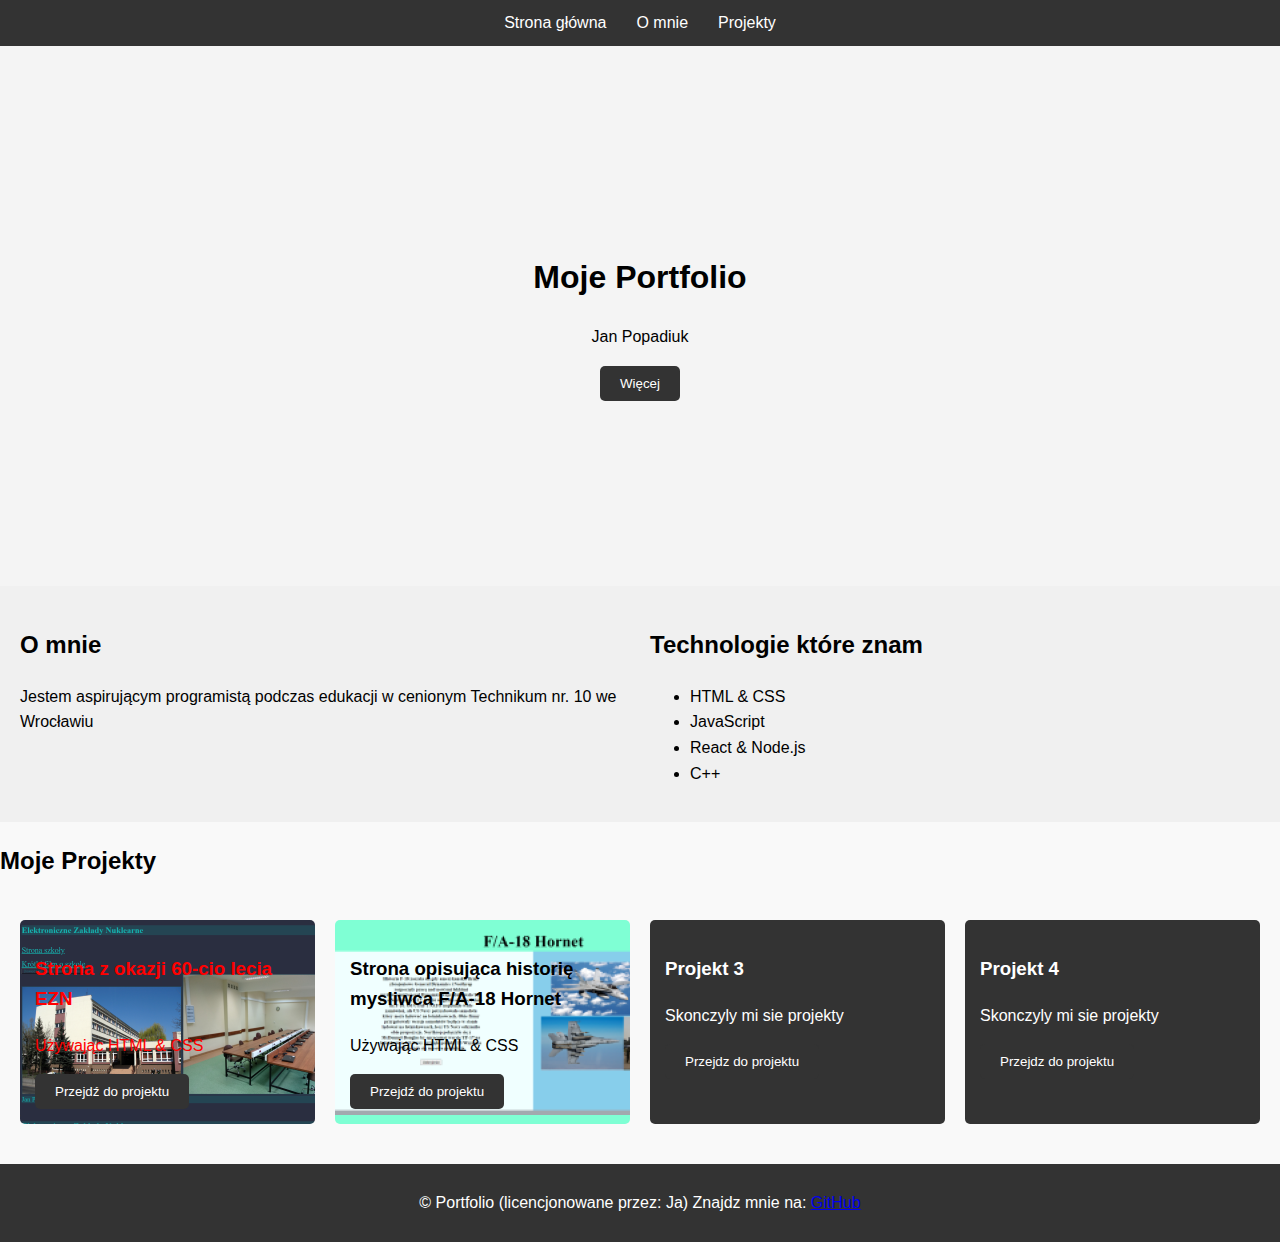
==== index.html @ 3b17ee4c "Add files via upload" ====
<!DOCTYPE html>
<html lang="pl">
<head>
    <meta charset="UTF-8">
    <meta name="viewport" content="width=device-width, initial-scale=1.0">
    <title>Portfolio</title>
    <link rel="stylesheet" href="style.css">
</head>
<body>
    <header>
        <nav>
            <ul>
                <li><a href="#home">Strona główna</a></li>
                <li><a href="#about">O mnie</a></li>
                <li><a href="#projects">Projekty</a></li>
            </ul>
        </nav>
    </header>

    <main>
        <section id="home" class="flex-container">
            <div class="intro">
                <h1>Moje Portfolio</h1>
                <p>Jan Popadiuk</p>
                <button>Więcej</button>
            </div>
        </section>

        <section id="about" class="grid-container">
            <div class="about">
                <h2>O mnie</h2>
                <p>Jestem aspirującym programistą podczas edukacji w cenionym Technikum nr. 10 we Wrocławiu</p>
            </div>
            <div class="tech">
                <h2>Technologie które znam</h2>
                <ul>
                    <li>HTML & CSS</li>
                    <li>JavaScript</li>
                    <li>React & Node.js</li>
                    <li>C++</li>
                </ul>
            </div>
        </section>

        <section id="projects">
            <h2>Moje Projekty</h2>
            <div class="projects-grid">
                <div class="project1">
                    <h3>Strona z okazji 60-cio lecia EZN</h3>
                    <p>Używając HTML & CSS</p>
                    <button onclick="document.location='60lat/EZN60.html'">Przejdź do projektu</button>
                </div>
                <div class="project2">
                    <h3>Strona opisująca historię mysliwca F/A-18 Hornet</h3>
                    <p>Używając HTML & CSS</p>
                    <button onclick="document.location='fa18/hotel.html'">Przejdź do projektu</button>
                </div>
                <div class="project">
                    <h3>Projekt 3</h3>
                    <p>Skonczyly mi sie projekty</p>
                    <button>Przejdz do projektu</button>
                </div>
                <div class="project">
                    <h3>Projekt 4</h3>
                    <p>Skonczyly mi sie projekty</p>
                    <button>Przejdz do projektu</button>
                </div>
            </div>
        </section>
    </main>

    <footer>
        <p>&copy; Portfolio (licencjonowane przez: Ja)   Znajdz mnie na: <a href="#">GitHub</a></p>
    </footer>
</body>
</html>
---- style.css ----
body {
    font-family: 'Arial', sans-serif;
    margin: 0;
    padding: 0;
    line-height: 1.6;
    background-color: #f9f9f9;
}

header {
    background-color: #333;
    padding: 10px;
    color: white;
    position: sticky;
    top: 0;
    z-index: 1000;
}

nav ul {
    display: flex;
    list-style: none;
    justify-content: center;
    margin: 0;
    padding: 0;
}

nav ul li {
    margin: 0 15px;
}

nav ul li a {
    color: white;
    text-decoration: none;
    transition: color 0.3s;
}

nav ul li a:hover {
    color: #ff6f61;
}

.flex-container {
    display: flex;
    align-items: center;
    justify-content: center;
    height: 60vh;
    background-color: #f4f4f4;
    text-align: center;
    flex-direction: column;
}

button {
    padding: 10px 20px;
    background-color: #333;
    color: white;
    border: none;
    border-radius: 5px;
    cursor: pointer;
    transition: background-color 0.3s;
}

button:hover {
    background-color: #ff6f61;
}

.grid-container {
    display: grid;
    grid-template-columns: 1fr 1fr;
    gap: 20px;
    padding: 20px;
    background-color: #f0f0f0;
}

.projects-grid {
    display: grid;
    grid-template-columns: repeat(auto-fit, minmax(250px, 1fr));
    gap: 20px;
    padding: 20px;
}

.project {
    background-color: #333;
    color: white;
    padding: 15px;
    border-radius: 5px;
    transition: transform 0.3s;
}
.project1 {
    background-color: #333;
    color: red;
    padding: 15px;
    border-radius: 5px;
    transition: transform 0.3s;
    background-image: url('60latimg.png');
}
.project2 {
    background-color: #333;
    color: black;
    padding: 15px;
    border-radius: 5px;
    transition: transform 0.3s;
    background-image: url('hornet.png');
}


.project:hover {
    transform: scale(1.05);
}

footer {
    background-color: #333;
    color: white;
    text-align: center;
    padding: 10px 0;
    margin-top: 20px;
}

@media (max-width: 768px) {
    .grid-container {
        grid-template-columns: 1fr;
    }

    nav ul {
        flex-direction: column;
        align-items: center;
    }

    .flex-container {
        height: auto;
        padding: 20px;
    }
}
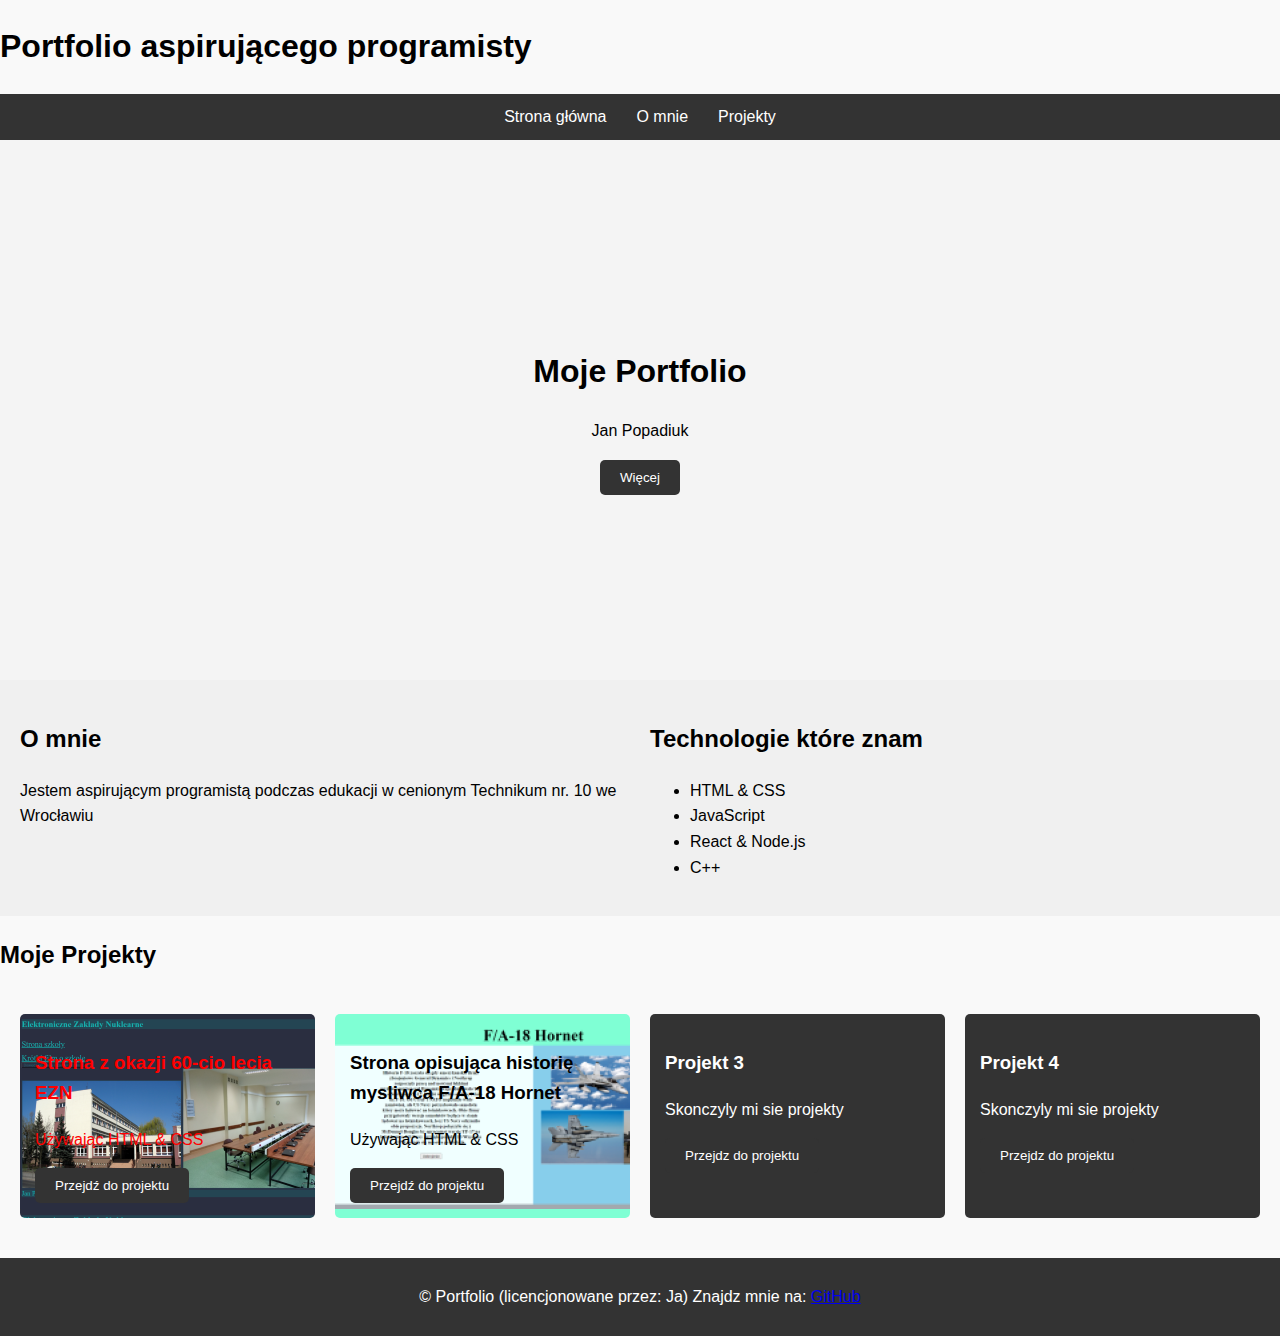
==== commit 04521b18: "Update index.html" ====
--- a/index.html
+++ b/index.html
@@ -4,7 +4,14 @@
     <meta charset="UTF-8">
     <meta name="viewport" content="width=device-width, initial-scale=1.0">
     <title>Portfolio</title>
+   
     <link rel="stylesheet" href="style.css">
+    <h1>Portfolio aspirującego programisty</h1>
+    <meta property="og:site_name" content="Portfolio" />
+<meta property="og:title" content="Jan Popadiuk" />
+<meta property="og:description" content="Portfolio aspirujacego programisty" />
+<meta property="og:image" content="portfolio.png" />
+
 </head>
 <body>
     <header>
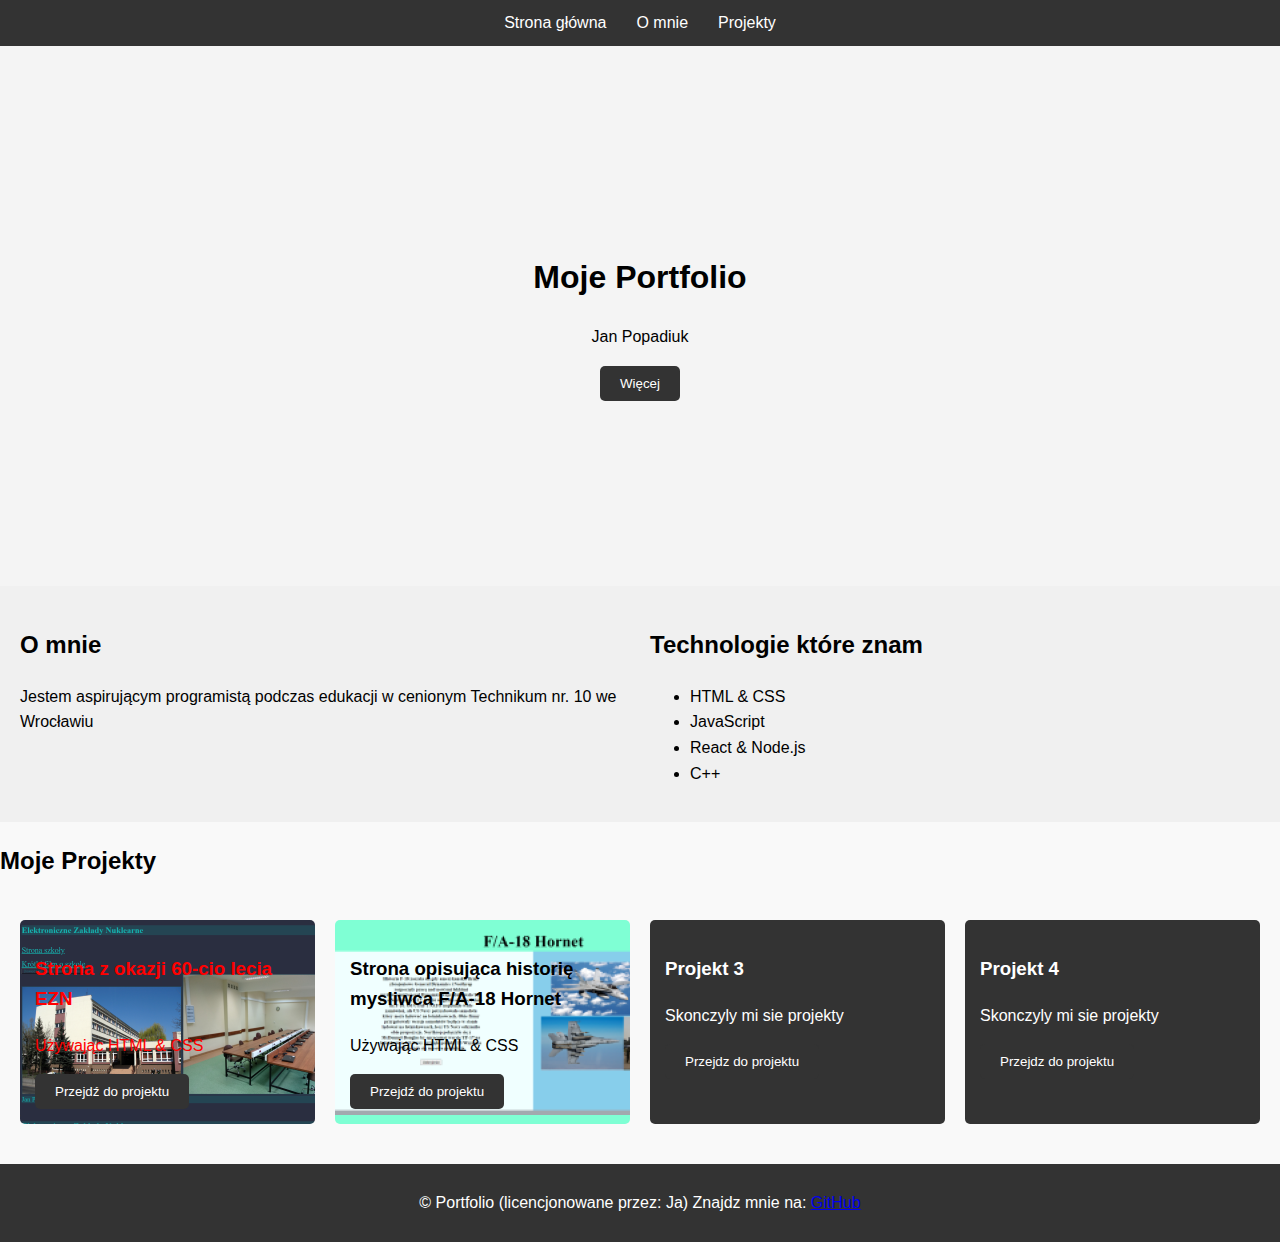
==== commit eede77ec: "Update index.html" ====
--- a/index.html
+++ b/index.html
@@ -6,7 +6,6 @@
     <title>Portfolio</title>
    
     <link rel="stylesheet" href="style.css">
-    <h1>Portfolio aspirującego programisty</h1>
     <meta property="og:site_name" content="Portfolio" />
 <meta property="og:title" content="Jan Popadiuk" />
 <meta property="og:description" content="Portfolio aspirujacego programisty" />
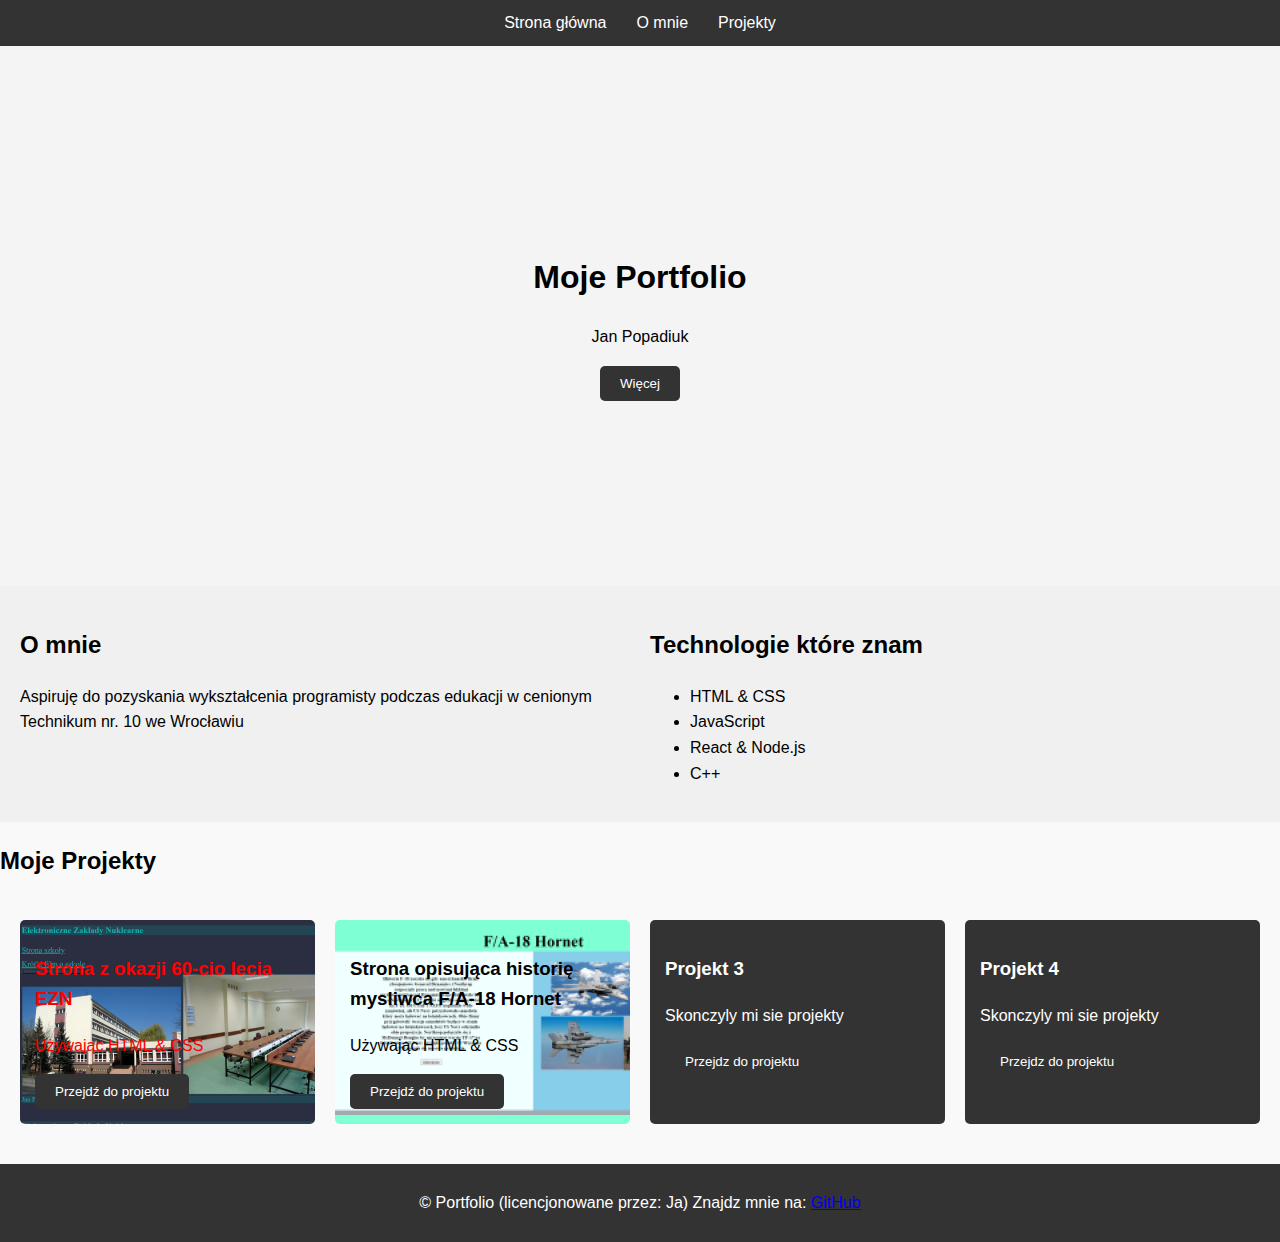
==== commit 137d7fdf: "Update index.html" ====
--- a/index.html
+++ b/index.html
@@ -35,7 +35,7 @@
         <section id="about" class="grid-container">
             <div class="about">
                 <h2>O mnie</h2>
-                <p>Jestem aspirującym programistą podczas edukacji w cenionym Technikum nr. 10 we Wrocławiu</p>
+                <p>Aspiruję do pozyskania wykształcenia programisty podczas edukacji w cenionym Technikum nr. 10 we Wrocławiu</p>
             </div>
             <div class="tech">
                 <h2>Technologie które znam</h2>
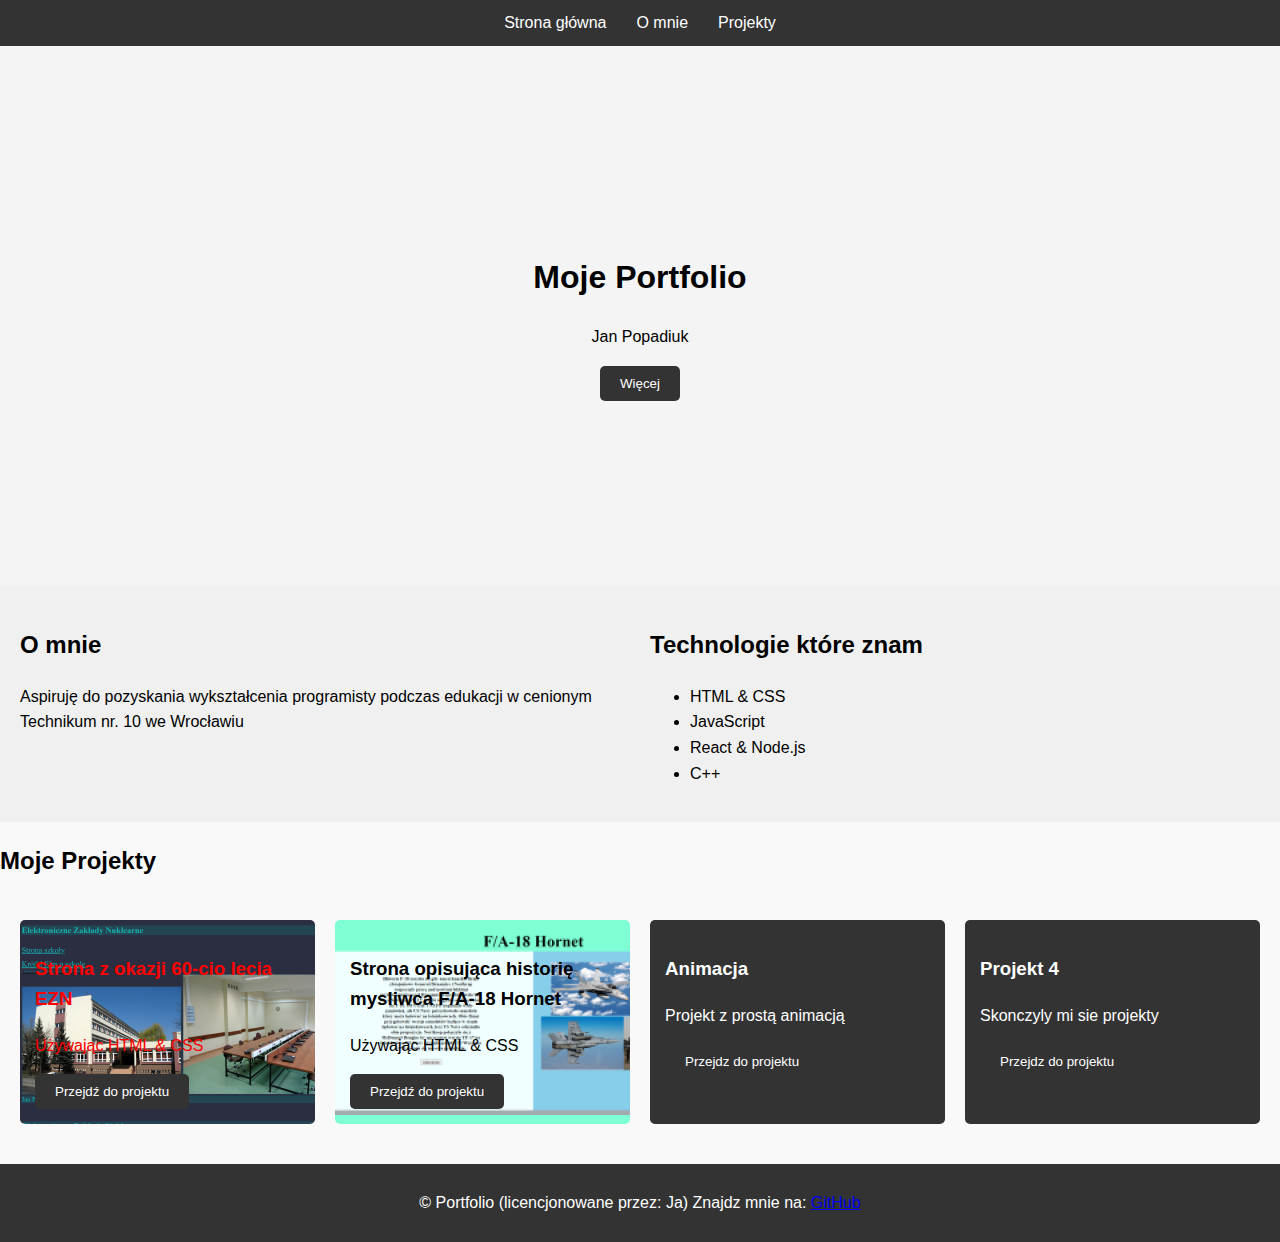
==== commit 98585884: "Add files via upload" ====
--- a/index.html
+++ b/index.html
@@ -54,17 +54,17 @@
                 <div class="project1">
                     <h3>Strona z okazji 60-cio lecia EZN</h3>
                     <p>Używając HTML & CSS</p>
-                    <button onclick="document.location='60lat/EZN60.html'">Przejdź do projektu</button>
+                    <button onclick="document.location='/60lat/EZN60.html'">Przejdź do projektu</button>
                 </div>
                 <div class="project2">
                     <h3>Strona opisująca historię mysliwca F/A-18 Hornet</h3>
                     <p>Używając HTML & CSS</p>
-                    <button onclick="document.location='fa18/hotel.html'">Przejdź do projektu</button>
+                    <button onclick="document.location='/fa18/Hotel.html'">Przejdź do projektu</button>
                 </div>
                 <div class="project">
-                    <h3>Projekt 3</h3>
-                    <p>Skonczyly mi sie projekty</p>
-                    <button>Przejdz do projektu</button>
+                    <h3>Animacja</h3>
+                    <p>Projekt z prostą animacją</p>
+                    <button onclick="document.location='/animacja/html.html'">Przejdz do projektu</button>
                 </div>
                 <div class="project">
                     <h3>Projekt 4</h3>
@@ -79,4 +79,4 @@
         <p>&copy; Portfolio (licencjonowane przez: Ja)   Znajdz mnie na: <a href="#">GitHub</a></p>
     </footer>
 </body>
-</html>
+</html>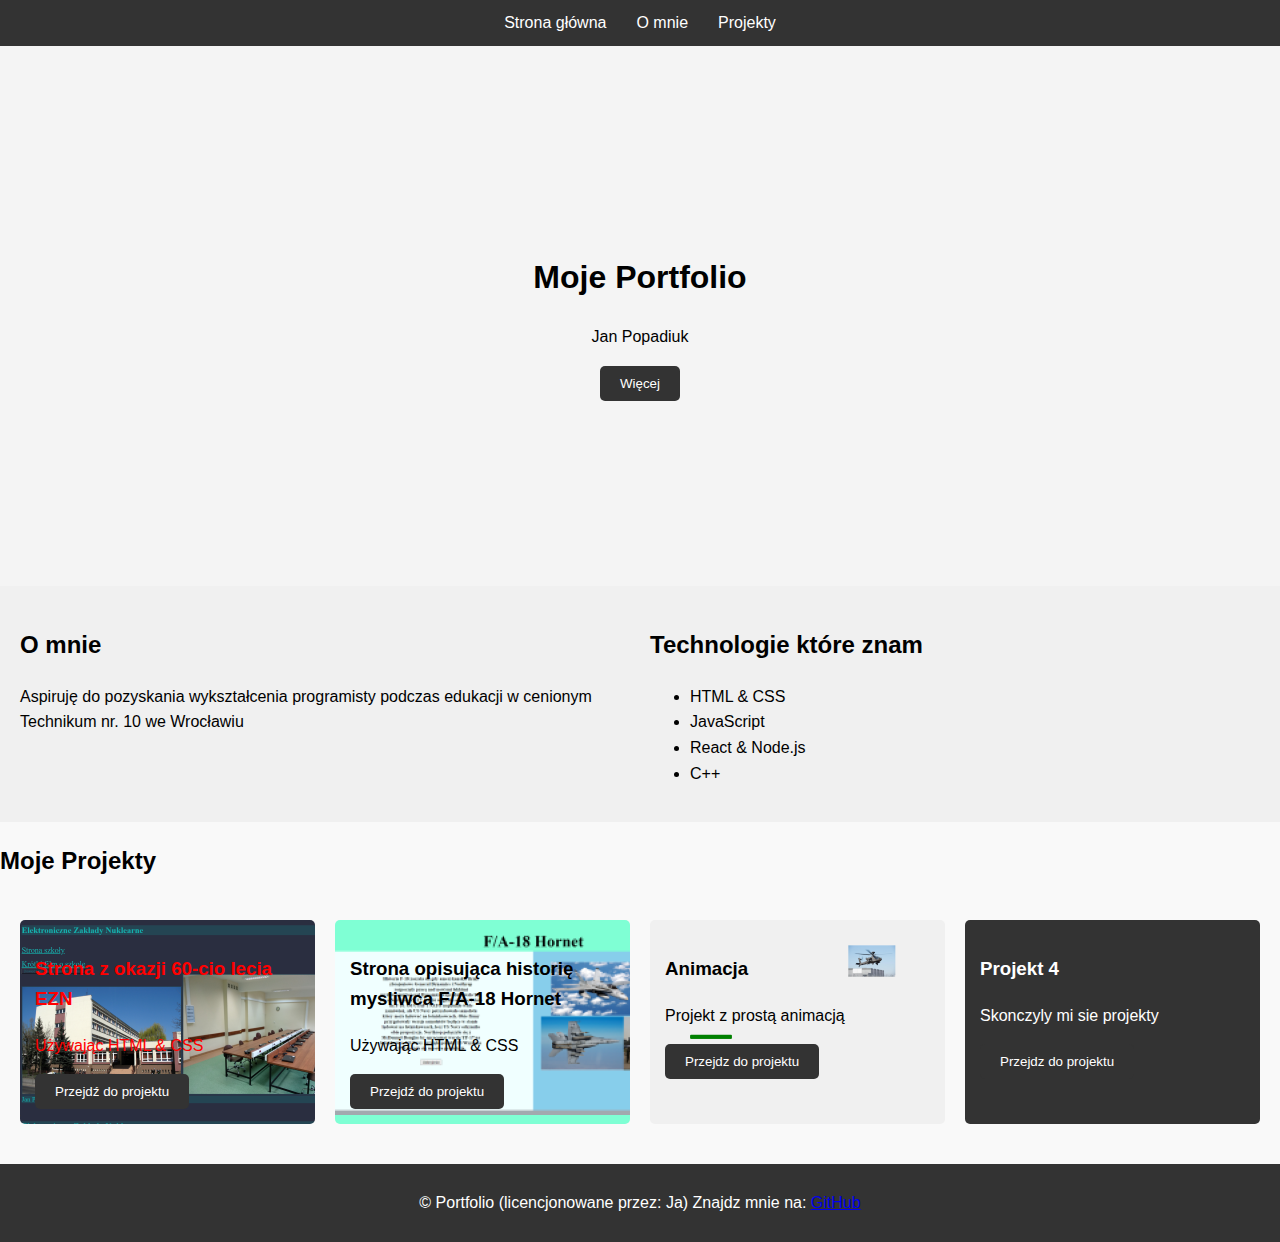
==== commit 43b4e055: "Add files via upload" ====
--- a/index.html
+++ b/index.html
@@ -61,7 +61,7 @@
                     <p>Używając HTML & CSS</p>
                     <button onclick="document.location='/fa18/Hotel.html'">Przejdź do projektu</button>
                 </div>
-                <div class="project">
+                <div class="project3">
                     <h3>Animacja</h3>
                     <p>Projekt z prostą animacją</p>
                     <button onclick="document.location='/animacja/html.html'">Przejdz do projektu</button>
--- a/style.css
+++ b/style.css
@@ -100,7 +100,14 @@
     transition: transform 0.3s;
     background-image: url('hornet.png');
 }
-
+.project3 {
+    background-color: #333;
+    color: black;
+    padding: 15px;
+    border-radius: 5px;
+    transition: transform 0.3s;
+    background-image: url('apache.png');
+}
 
 .project:hover {
     transform: scale(1.05);
